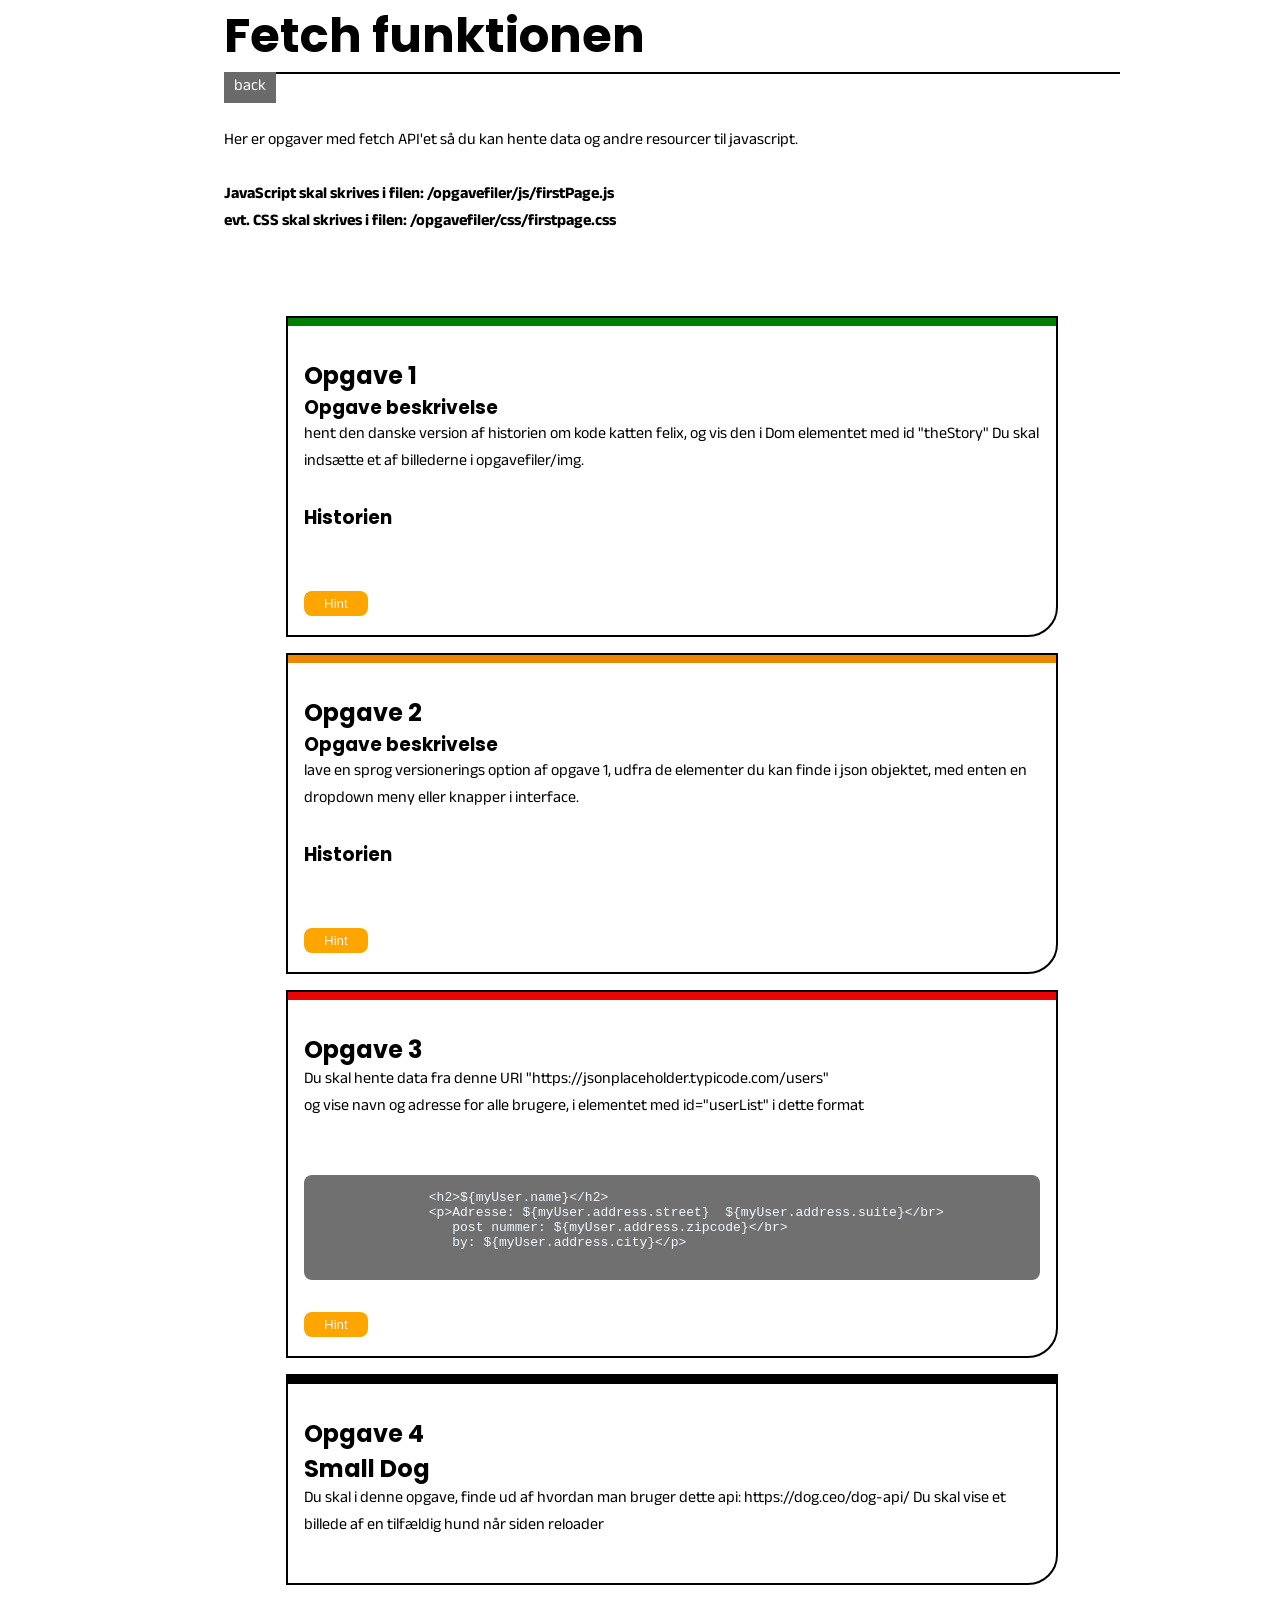
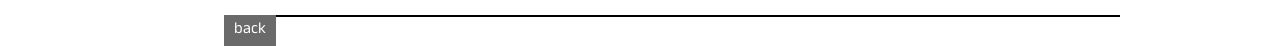
==== assets/pages/firstPage.html @ cd62e6d2 "Initial commit" ====
<!DOCTYPE html>
<!--[if lt IE 7]>      <html class="no-js lt-ie9 lt-ie8 lt-ie7"> <![endif]-->
<!--[if IE 7]>         <html class="no-js lt-ie9 lt-ie8"> <![endif]-->
<!--[if IE 8]>         <html class="no-js lt-ie9"> <![endif]-->
<!--[if gt IE 8]>      <html class="no-js"> <!--<![endif]-->
<html>

<head>
    <meta charset="utf-8">
    <meta http-equiv="X-UA-Compatible" content="IE=edge">
    <title>Fetch codelab</title>
    <meta name="description" content="">
    <meta name="viewport" content="width=device-width, initial-scale=1">
    <link rel="stylesheet" href="../css/main.css">
    <link rel="stylesheet" href="../css/assignmentPage.css">
    <script src="../js/assignmentpage.js" defer></script>

    <link rel="stylesheet" href="../../opgavefiler/css/firstpage.css">
    <script src="../../opgavefiler/js/firstPage.js" defer></script>
</head>

<body>
    <header>
        <section class="assignmentTopSection">
            <h1>Fetch funktionen</h1>
            <nav>
                <a href="../../index.html">back</a>
            </nav>
            <br>
            <p>Her er opgaver med fetch API'et så du kan hente data og andre resourcer til javascript.</p>
            <br>

            <strong>
                <p>JavaScript skal skrives i filen: /opgavefiler/js/firstPage.js </p>
                <p>evt. CSS skal skrives i filen: /opgavefiler/css/firstpage.css </p>
            </strong>


    </header>

    </section>



    <section class="assignmentArea">
        <header class="easy"></header>
        <article>
            <h2>Opgave 1</h2>
            <h3>Opgave beskrivelse</h3>
            <p>
                hent den danske version af historien om kode katten felix, og vis den i Dom elementet med id "theStory"
                Du skal indsætte et af billederne i opgavefiler/img.
            </p>
            <br>
            <h3>Historien</h3>
            <article id="theStory">

            </article>

            <br>
            <button class="hintbutton">Hint</button>

            <div class="hint">

                <h3>Eksempelkode:</h3>
                <p>
                    Her er et eksempel på, koden:
                </p>
                <pre>
    <code>
        const myDataFileUrl = '../../opgavefiler/data/story.json';
        
        const myStoryElement = document.getElementById('theStory');
        let myStorydata = null;
        
        
        
        
        fetch(myDataFileUrl)
        .then((response) => {
        
        return response.json();
        
        })
        .then((data) => {
        myStorydata = data;
        setUpStory('DK');
        })
        .catch((error) => {
        console.error(error);
        });
        
        
        
        function setUpStory(myLanguage) {
        let myStory = null;
        
        switch (myLanguage) {
        case 'DK':
        myStory = myStorydata.DK;
        break;
        
        case 'FI':
        myStory = myStorydata.FI;
        break;
        
        case 'SE':
        myStory = myStorydata.SE;
        break;
        
        case 'UK':
        myStory = myStorydata.UK;
        break;
        
        default:
        myStory = myStorydata.DK;
        break;
        }
        createStory(myStory);
        }
        
        function createStory(myStory) {
        myStoryElement.innerHTML = ''
        createButtons();
        
        let myHeadline = document.createElement('h2');
        myHeadline.innerText = myStory.headline;
        let myImage = document.createElement('img');
        myImage.src = '../../opgavefiler/img/felix.jpg';
        let myParagraf = document.createElement('p');
        myParagraf.innerText = myStory.text;
        
        
        myStoryElement.appendChild(myHeadline);
        myStoryElement.appendChild(myImage);
        myStoryElement.appendChild(myParagraf);
        
        }
        
        function createButtons() {
        let myDkbutton = document.createElement('button');
        myDkbutton.innerText = 'Dansk';
        myDkbutton.addEventListener('click', (e) => {
        setUpStory("DK");
        });
        
        let mySebutton = document.createElement('button');
        mySebutton.innerText = 'Svenska';
        mySebutton.addEventListener('click', (e) => {
        setUpStory("SE");
        });
        
        let myFibutton = document.createElement('button');
        myFibutton.innerText = 'Finsk';
        myFibutton.addEventListener('click', (e) => {
        setUpStory("FI");
        });
        
        let myUkbutton = document.createElement('button');
        myUkbutton.innerText = 'English';
        myUkbutton.addEventListener('click', (e) => {
        setUpStory("UK");
        });
        
        myStoryElement.appendChild(myDkbutton);
        myStoryElement.appendChild(mySebutton);
        myStoryElement.appendChild(myFibutton);
        myStoryElement.appendChild(myUkbutton);
        }
    </code>
</pre>
            </div>
        </article>
    </section>

    <section class="assignmentArea">
        <header class="medium"></header>
        <article>
            <h2>Opgave 2</h2>
            <h3>Opgave beskrivelse</h3>
            <p>
                lave en sprog versionerings option af opgave 1, udfra de elementer du kan finde i json objektet, med
                enten en
                dropdown meny eller knapper i interface.
            </p>
            <br>
            <h3>Historien</h3>
            <article id="theStory">

            </article>

            <br>
            <button class="hintbutton">Hint</button>

            <div class="hint">

                <h3>Eksempelkode:</h3>
                <p>
                    Her er et eksempel på, koden:
                </p>
                <pre>
    <code>
        const myDataFileUrl = '../../opgavefiler/data/story.json';
        
        const myStoryElement = document.getElementById('theStory');
        let myStorydata = null;
        
        
        
        
        fetch(myDataFileUrl)
        .then((response) => {
        
        return response.json();
        
        })
        .then((data) => {
        myStorydata = data;
        setUpStory('DK');
        })
        .catch((error) => {
        console.error(error);
        });
        
        
        
        function setUpStory(myLanguage) {
        let myStory = null;
        
        switch (myLanguage) {
        case 'DK':
        myStory = myStorydata.DK;
        break;
        
        case 'FI':
        myStory = myStorydata.FI;
        break;
        
        case 'SE':
        myStory = myStorydata.SE;
        break;
        
        case 'UK':
        myStory = myStorydata.UK;
        break;
        
        default:
        myStory = myStorydata.DK;
        break;
        }
        createStory(myStory);
        }
        
        function createStory(myStory) {
        myStoryElement.innerHTML = ''
        createButtons();
        
        let myHeadline = document.createElement('h2');
        myHeadline.innerText = myStory.headline;
        let myImage = document.createElement('img');
        myImage.src = '../../opgavefiler/img/felix.jpg';
        let myParagraf = document.createElement('p');
        myParagraf.innerText = myStory.text;
        
        
        myStoryElement.appendChild(myHeadline);
        myStoryElement.appendChild(myImage);
        myStoryElement.appendChild(myParagraf);
        
        }
        
        function createButtons() {
        let myDkbutton = document.createElement('button');
        myDkbutton.innerText = 'Dansk';
        myDkbutton.addEventListener('click', (e) => {
        setUpStory("DK");
        });
        
        let mySebutton = document.createElement('button');
        mySebutton.innerText = 'Svenska';
        mySebutton.addEventListener('click', (e) => {
        setUpStory("SE");
        });
        
        let myFibutton = document.createElement('button');
        myFibutton.innerText = 'Finsk';
        myFibutton.addEventListener('click', (e) => {
        setUpStory("FI");
        });
        
        let myUkbutton = document.createElement('button');
        myUkbutton.innerText = 'English';
        myUkbutton.addEventListener('click', (e) => {
        setUpStory("UK");
        });
        
        myStoryElement.appendChild(myDkbutton);
        myStoryElement.appendChild(mySebutton);
        myStoryElement.appendChild(myFibutton);
        myStoryElement.appendChild(myUkbutton);
        }
    </code>
</pre>
            </div>
        </article>
    </section>
    <section class="assignmentArea">
        <header class="hard"></header>
        <article>
            <h2>Opgave 3</h2>
            <p>Du skal hente data fra denne URI "https://jsonplaceholder.typicode.com/users"<br>
                og vise navn og adresse for
                alle brugere, i elementet med id="userList" i dette format</p>
            <br><br>
            <pre><code>
                &lt;h2&gt;${myUser.name}&lt;/h2&gt;
                &lt;p&gt;Adresse: ${myUser.address.street}  ${myUser.address.suite}&lt;/br&gt;
                   post nummer: ${myUser.address.zipcode}&lt;/br&gt;
                   by: ${myUser.address.city}&lt;/p&gt;
        
            </code></pre>

            <article id="userList"></article>

            <button class="hintbutton">Hint</button>
            <div class="hint">

                <pre><code>
                function buildUsers(myUserData){
                    myUserData.map((myUser)=>{
                    let myUserHTML=`&lt;h2&gt;${myUser.name}&lt;/h2&gt;
                    &lt;p&gt;Adresse: ${myUser.address.street}  ${myUser.address.suite}&lt;/br&gt;
                    post nummer: ${myUser.address.zipcode}&lt;/br&gt;
                    by: ${myUser.address.city}&lt;/p&gt;`;
                    myUserlistElement.innerHTML+=myUserHTML;
                    });
                }

</code></pre>
            </div>


        </article>



    </section>

    <section class="assignmentArea">
        <header class="extreme"></header>
        <article>
            <h2>Opgave 4</h2>

            <h2>Small Dog</h2>
            <p>Du skal i denne opgave, finde ud af hvordan man bruger dette api: https://dog.ceo/dog-api/
                Du skal vise et billede af en tilfældig hund når siden reloader </p>
            <div id="theDog"></div>


            <br>

        </article>
    </section>


    <footer>
        <nav>
            <a href="../../index.html">back</a>
        </nav>
    </footer>

</body>

</html>
---- assets/css/main.css ----
@import url("https://fonts.googleapis.com/css2?family=Anek+Devanagari&family=Poppins:wght@500&display=swap");

* {
  margin: 0px;
  padding: 0px;
}

body {
  font-family: "Anek Devanagari", sans-serif;
  margin-left: 4em;
  width: 60%;
}

h1,
h2,
h3,
h4,
h5,
h6 {
  font-family: "Poppins", sans-serif;
}

h1 {
  font-size: 3rem;
}

.mainDescription {
  margin-bottom: 2em;
  margin-top: 2em;
  padding-bottom: 1em;
  border-bottom: 1px solid black;
}

.mainDescription ul {
  margin-left: 2em;
  margin-bottom: 1em;
  margin-top: 1em;
}

/*menu style */
nav {
  border-top: 2px solid black;
}

footer {
  margin-top: 30px;
}

ul {
  margin: 0;
  padding: 0;
}

nav li,
.assignmentNav li {
  display: inline-block;
}

a {
  text-decoration: none;
  color: white;

  background-color: rgb(106, 106, 106);
  padding: 2px 10px;
}

a:hover {
  background-color: rgb(128, 26, 26);
  color: white;
}

/* back button*/

.sectionFooter {
  border-top: none;
  border-bottom: 1px solid black;
}

.sectionFooter a {
  color: white;
  background-color: rgb(106, 106, 106);
  text-decoration: none;

  padding: 0px 10px;
}

.sectionFooter a:hover {
  background-color: rgb(128, 26, 26);
  color: white;
}

.footerInfo {
  font-size: 0.7rem;
}

.assignmentNav {
  font-size: 0.8rem;
}

.easy {
  background-color: green;
}

.medium {
  background-color: rgb(235, 135, 4);
}

.hard {
  background-color: rgb(235, 4, 4);
}

.extreme {
  background-color: rgb(0, 0, 0);
}
---- assets/css/assignmentPage.css ----
@import url("https://fonts.googleapis.com/css2?family=Anek+Devanagari&family=Poppins:wght@500&display=swap");

body {
  margin-left: 2em;
  width: 100%;
  min-width: 400px;
  display: flex;
  align-items: center;
  flex-direction: column;
}

header {
  width: 70%;
  margin-bottom: 1em;
}

.assignmentTopSection {
  margin-bottom: 3em;
}

.assignmentArea {
  margin-top: 1rem;
  width: 60%;
  min-width: 600px;
  border: 2px solid black;
  border-radius: 0pc 0px 30px 0px;
  overflow: hidden;
}

.assignmentArea header {
  width: 100%;
  margin-bottom: 1em;
}
.assignmentArea article {
  padding: 1rem;
}

.assignmentArea ol,
ul {
  padding-left: 1rem;
  padding-bottom: 1rem;
}

button {
  padding: 5px 20px;
  color: white;
  background-color: grey;
  border-radius: 0.5rem;
}

.easy {
  height: 0.5em;
  /* border-bottom: 2px solid black; */
}

.medium {
  height: 0.5em;
  /*  border-bottom: 2px solid black; */
}

.hard {
  height: 0.5em;
  /*  border-bottom: 2px solid black; */
}

.extreme {
  height: 0.5em;

  /*  border-bottom: 2px solid black; */
}

footer {
  width: 70%;
}

.hintbutton {
  color: aliceblue;
  background-color: orange;
  border: none;
}
.hint {
  display: none;
}

pre {
  background-color: rgb(112, 112, 113);
  color: aliceblue;
  overflow-x: auto;
  tab-size: 1;
  border-radius: 0.5rem;
}
---- opgavefiler/css/firstpage.css ----
/* opgave 1
du må erne style din message :)
*/

/*opgave 3*/

#theStory img {
  width: 100%;
}

#theStory button {
  margin-right: 0.3rem;
  color: aliceblue;
  background-color: orangered;
  border: 2px solid rgb(247, 115, 8);
}

#theStory h2 {
  font-size: 4rem;
}
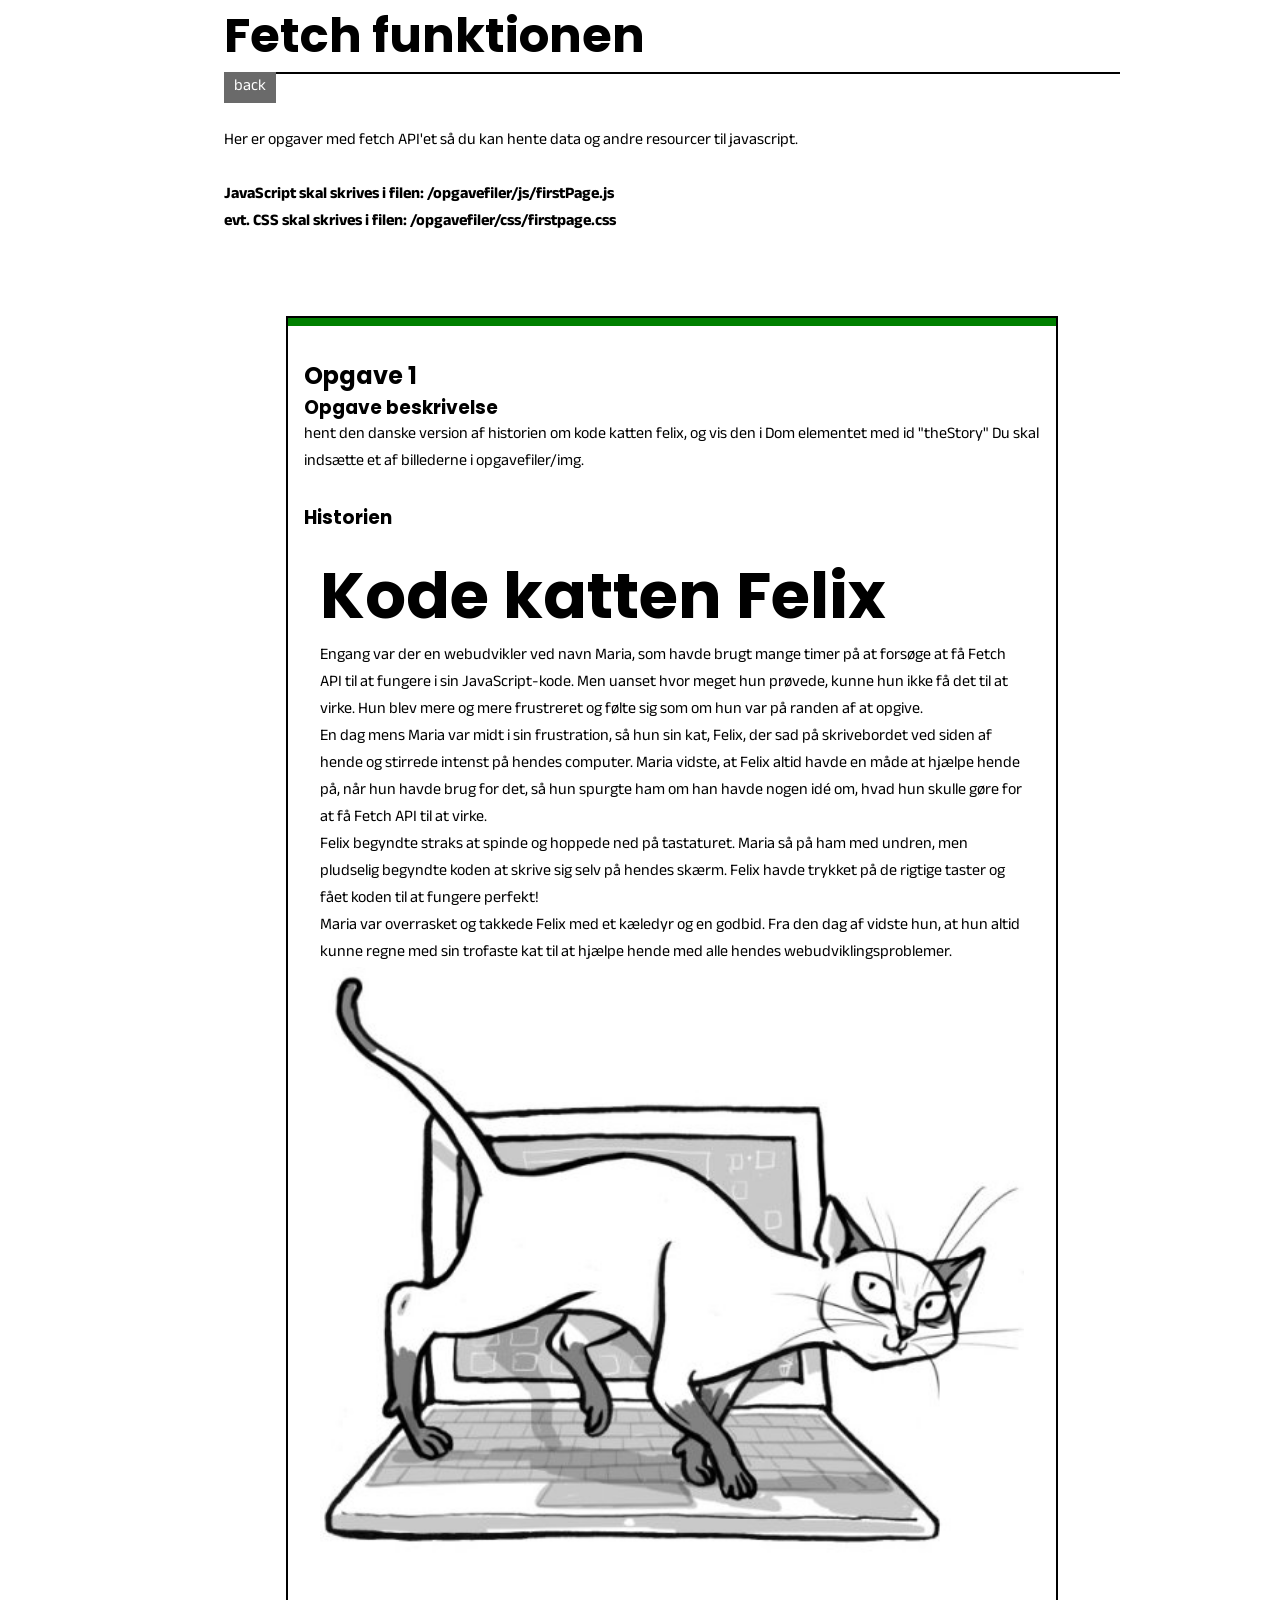
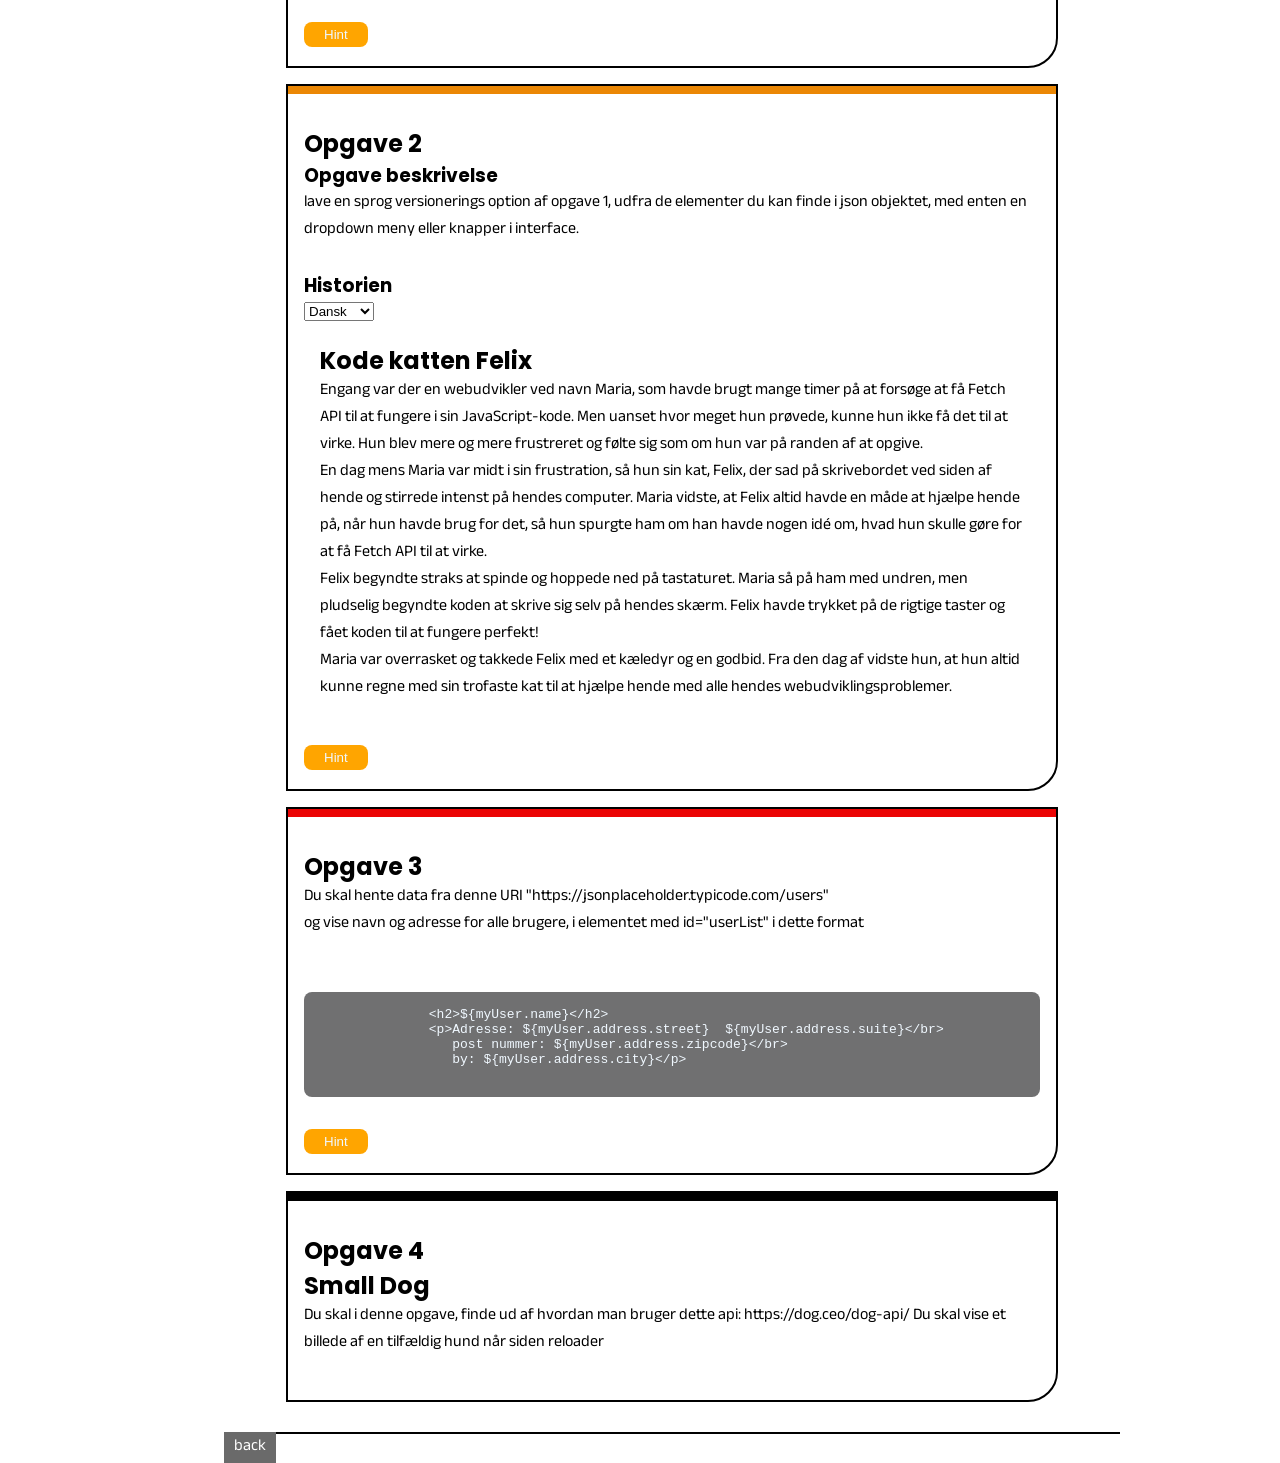
==== commit 9bc27d46: "meh" ====
--- a/assets/pages/firstPage.html
+++ b/assets/pages/firstPage.html
@@ -185,7 +185,13 @@
             </p>
             <br>
             <h3>Historien</h3>
-            <article id="theStory">
+            <select id="languageSelect">
+                <option value="DK">Dansk</option>
+                <option value="SE">Svensk</option>
+                <option value="FI">Finsk</option>
+                <option value="UK">Engelsk</option>
+            </select>
+            <article id="theStoryTwo">
 
             </article>
 
